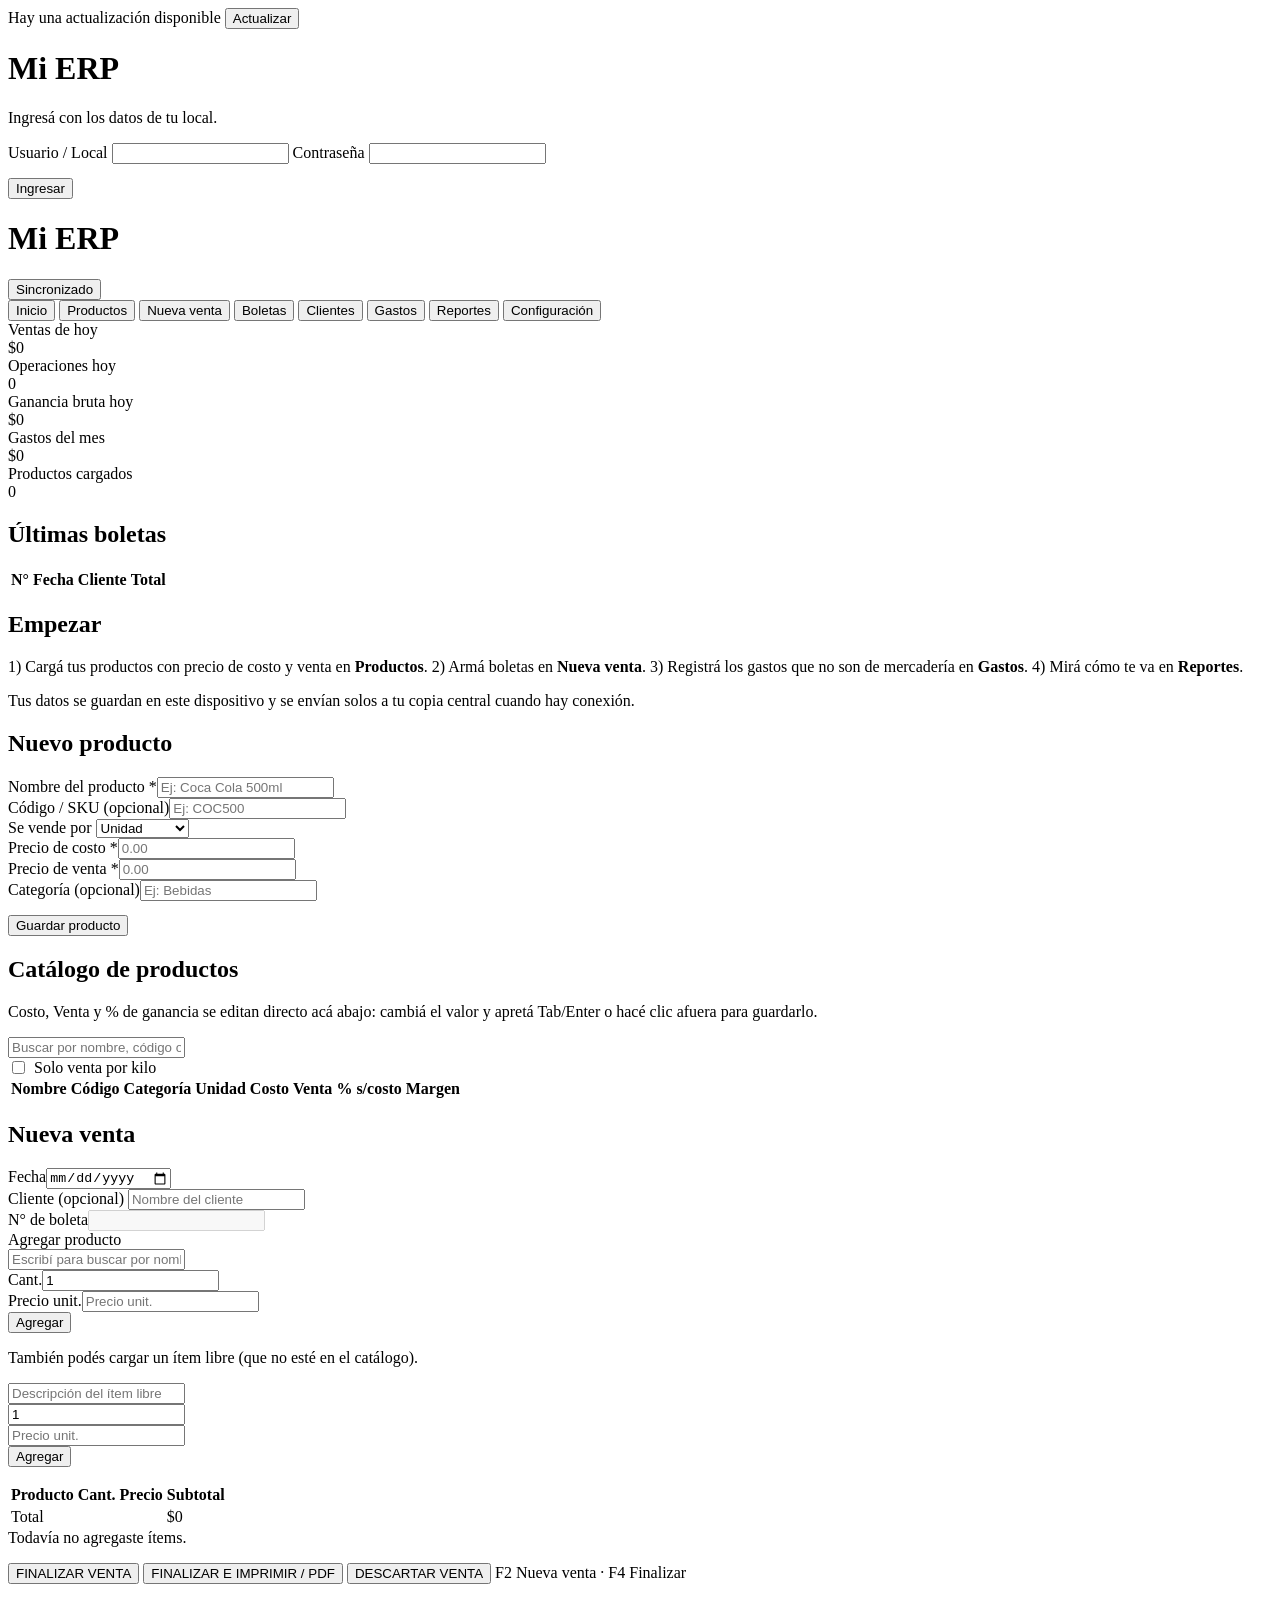
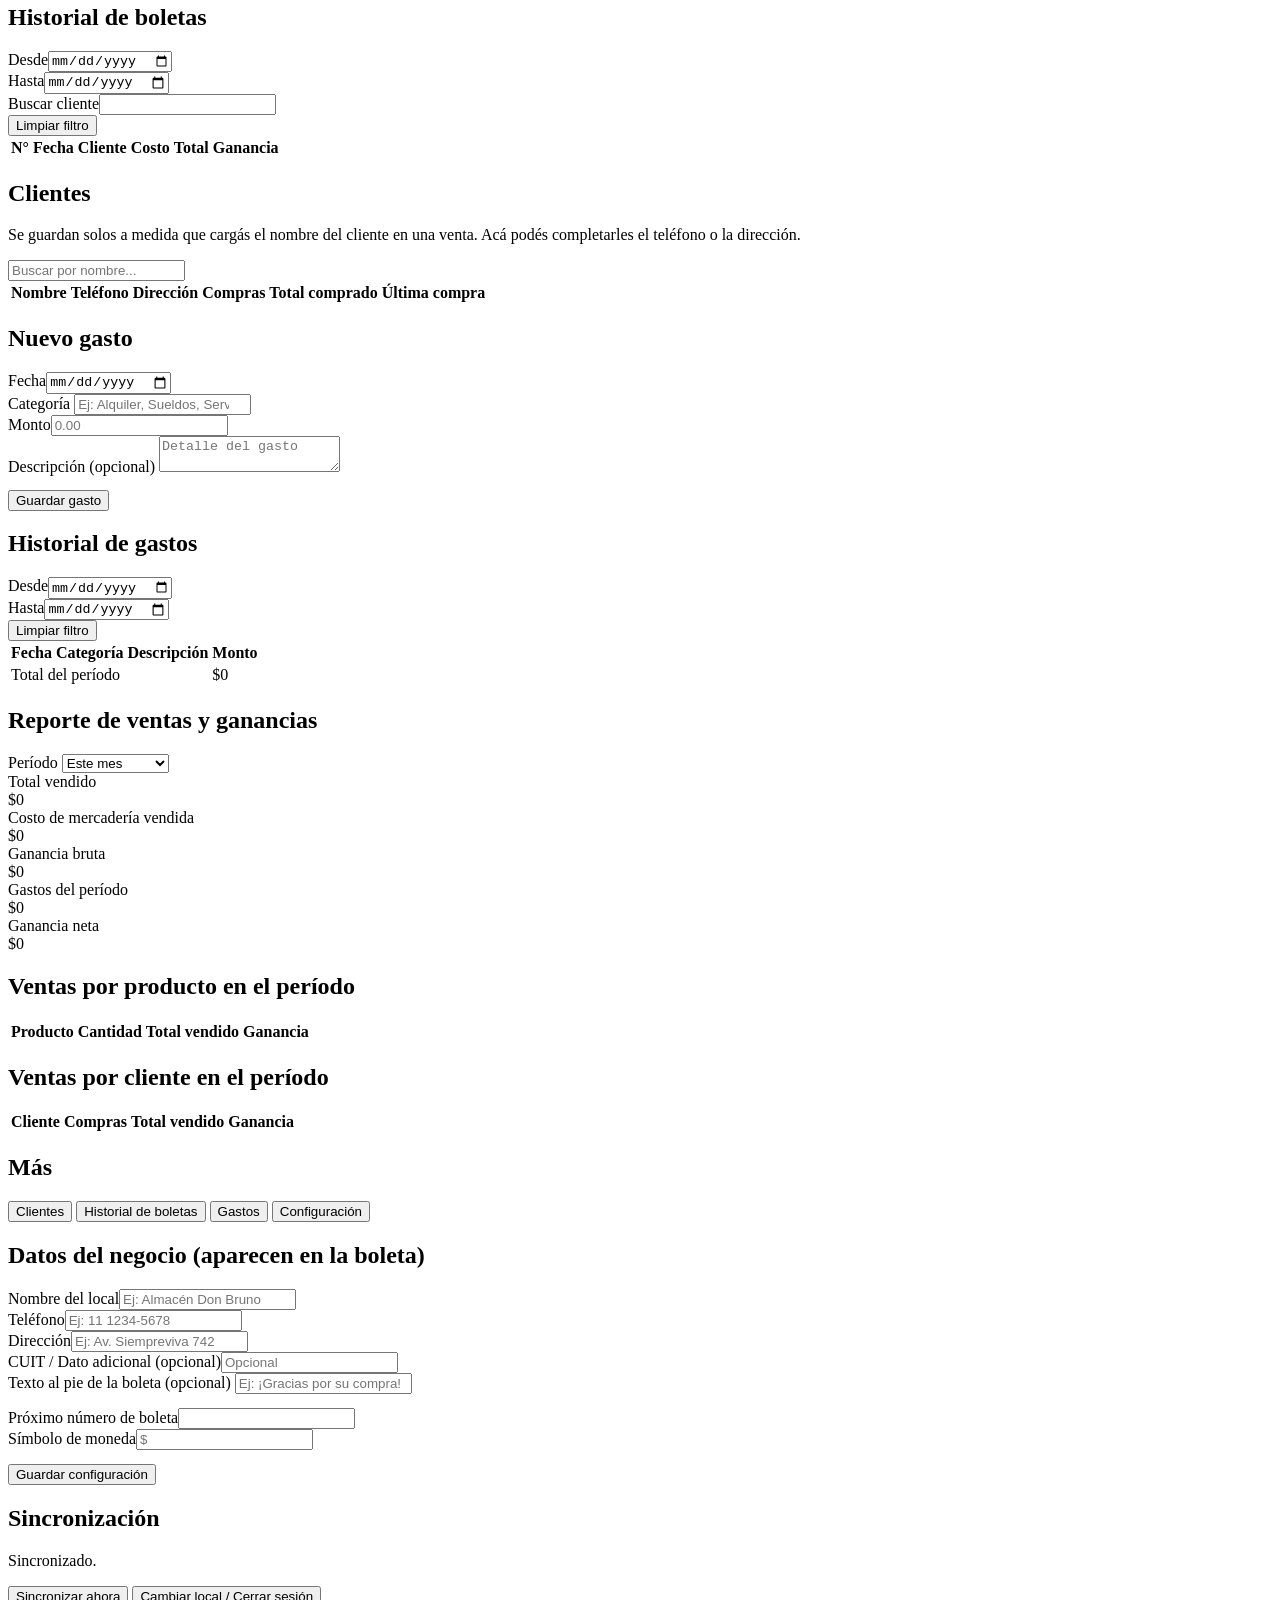
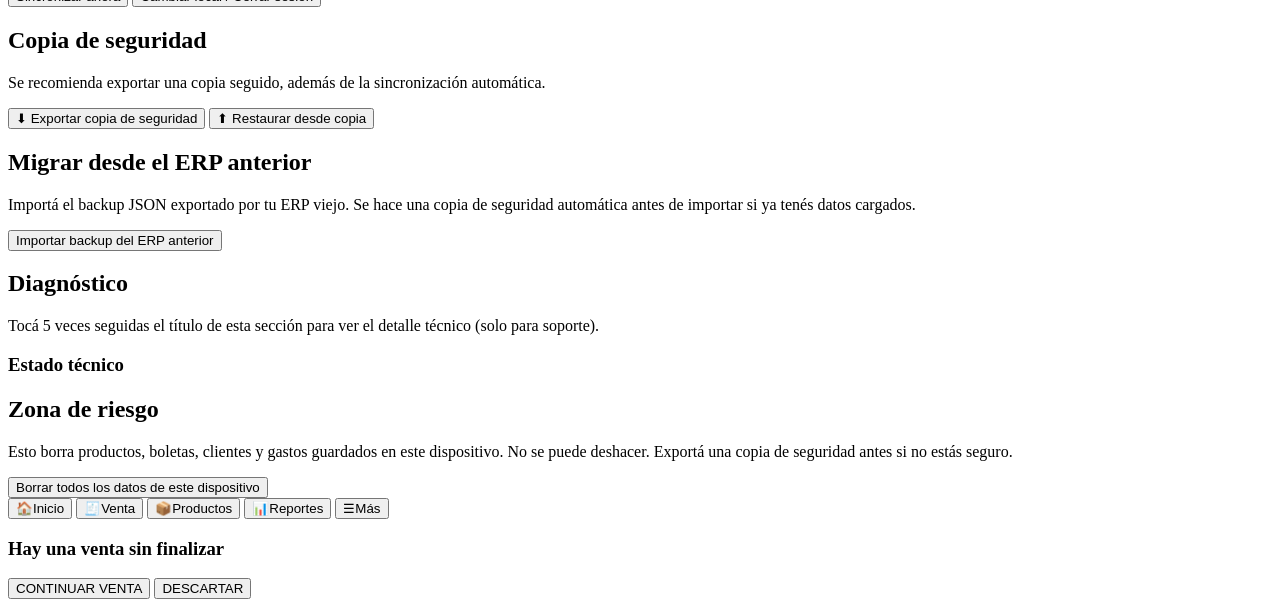
==== index.html @ d0428430 "Add files via upload" ====
<!DOCTYPE html>
<html lang="es">
<head>
<meta charset="UTF-8">
<meta name="viewport" content="width=device-width, initial-scale=1.0, maximum-scale=1.0">
<meta name="theme-color" content="#2563eb">
<title>Mi ERP</title>
<link rel="manifest" href="manifest.webmanifest">
<link rel="icon" href="data:image/svg+xml,%3Csvg xmlns='http://www.w3.org/2000/svg' viewBox='0 0 100 100'%3E%3Crect width='100' height='100' rx='20' fill='%232563eb'/%3E%3Ctext x='50' y='68' font-size='58' text-anchor='middle' fill='white' font-family='Arial'%3E%24%3C/text%3E%3C/svg%3E">
<link rel="apple-touch-icon" href="data:image/svg+xml,%3Csvg xmlns='http://www.w3.org/2000/svg' viewBox='0 0 100 100'%3E%3Crect width='100' height='100' rx='20' fill='%232563eb'/%3E%3Ctext x='50' y='68' font-size='58' text-anchor='middle' fill='white' font-family='Arial'%3E%24%3C/text%3E%3C/svg%3E">
<link rel="stylesheet" href="css/app.css">
</head>
<body>

<div id="updateBanner">
  <span>Hay una actualización disponible</span>
  <button id="btnActualizarApp">Actualizar</button>
</div>

<!-- LOGIN -->
<div id="viewLogin" class="hidden">
  <div class="login-card">
    <h1>Mi ERP</h1>
    <p class="muted">Ingresá con los datos de tu local.</p>
    <form id="formLogin">
      <label>Usuario / Local</label>
      <input type="text" id="loginUsuario" autocomplete="username" required>
      <label>Contraseña</label>
      <input type="password" id="loginPassword" autocomplete="current-password" required>
      <div id="loginError"></div>
      <button type="submit" class="btn block" id="btnLogin" style="margin-top:14px;">Ingresar</button>
    </form>
    <div id="loginOfflineHint"></div>
  </div>
</div>

<!-- APP -->
<div id="appRoot" class="hidden">
  <header>
    <div>
      <h1 id="headerBizName">Mi ERP</h1>
      <div class="biz-name" id="headerBizSub"></div>
    </div>
    <button id="syncIndicator" type="button">Sincronizado</button>
  </header>

  <nav class="nav-desktop">
    <button data-view="dashboard">Inicio</button>
    <button data-view="productos">Productos</button>
    <button data-view="nuevaBoleta" class="active">Nueva venta</button>
    <button data-view="boletas">Boletas</button>
    <button data-view="clientes">Clientes</button>
    <button data-view="gastos">Gastos</button>
    <button data-view="reportes">Reportes</button>
    <button data-view="config">Configuración</button>
  </nav>

  <div id="ventaAbiertaIndicator" class="venta-indicator" style="display:none;"></div>

  <main>
    <!-- DASHBOARD -->
    <div class="view" id="view-dashboard">
      <div class="kpis">
        <div class="kpi"><div class="label">Ventas de hoy</div><div class="value" id="kpiVentasHoy">$0</div></div>
        <div class="kpi"><div class="label">Operaciones hoy</div><div class="value" id="kpiOperacionesHoy">0</div></div>
        <div class="kpi profit"><div class="label">Ganancia bruta hoy</div><div class="value" id="kpiGananciaHoy">$0</div></div>
        <div class="kpi expense"><div class="label">Gastos del mes</div><div class="value" id="kpiGastosMes">$0</div></div>
        <div class="kpi"><div class="label">Productos cargados</div><div class="value" id="kpiProductos">0</div></div>
      </div>
      <div class="panel">
        <h2>Últimas boletas</h2>
        <table class="stack"><thead><tr><th>N°</th><th>Fecha</th><th>Cliente</th><th class="right">Total</th><th></th></tr></thead><tbody id="dashUltimasBoletas"></tbody></table>
        <div class="empty" id="dashBoletasEmpty" style="display:none;">Todavía no armaste ninguna boleta.</div>
      </div>
      <div class="panel">
        <h2>Empezar</h2>
        <p class="muted">1) Cargá tus productos con precio de costo y venta en <b>Productos</b>. 2) Armá boletas en <b>Nueva venta</b>. 3) Registrá los gastos que no son de mercadería en <b>Gastos</b>. 4) Mirá cómo te va en <b>Reportes</b>.</p>
        <p class="muted">Tus datos se guardan en este dispositivo y se envían solos a tu copia central cuando hay conexión.</p>
      </div>
    </div>

    <!-- PRODUCTOS -->
    <div class="view" id="view-productos">
      <div class="panel">
        <h2 id="prodFormTitle">Nuevo producto</h2>
        <input type="hidden" id="prodId">
        <div class="row">
          <div><label>Nombre del producto *</label><input type="text" id="prodNombre" placeholder="Ej: Coca Cola 500ml"></div>
          <div><label>Código / SKU (opcional)</label><input type="text" id="prodCodigo" placeholder="Ej: COC500"></div>
          <div><label>Se vende por</label>
            <select id="prodUnidad"><option value="unidad">Unidad</option><option value="kg">Kilo (suelto)</option></select>
          </div>
        </div>
        <div class="row">
          <div><label id="lblProdCosto">Precio de costo *</label><input type="number" id="prodCosto" step="0.01" min="0" placeholder="0.00"></div>
          <div><label id="lblProdPrecio">Precio de venta *</label><input type="number" id="prodPrecio" step="0.01" min="0" placeholder="0.00"></div>
          <div><label>Categoría (opcional)</label><input type="text" id="prodCategoria" placeholder="Ej: Bebidas"></div>
          <div id="wrapProdMargen" style="display:none;"><label>% de ganancia s/costo</label><input type="number" id="prodMargenPct" step="1" min="0" placeholder="100"></div>
        </div>
        <p class="muted" id="ayudaProdKg" style="display:none;">Para productos por kilo: cargá el costo por kilo y el % de ganancia que querés (el precio de venta por kilo se calcula solo). También podés escribir el precio de venta directamente y el % se recalcula.</p>
        <div class="row" style="margin-top:14px;">
          <button class="btn" id="btnGuardarProducto">Guardar producto</button>
          <button class="btn secondary" id="btnCancelarProd" style="display:none;">Cancelar edición</button>
        </div>
      </div>
      <div class="panel">
        <h2>Catálogo de productos</h2>
        <p class="muted desktop-only">Costo, Venta y % de ganancia se editan directo acá abajo: cambiá el valor y apretá Tab/Enter o hacé clic afuera para guardarlo.</p>
        <div class="search-row row" style="align-items:center;">
          <input type="text" id="prodBuscar" placeholder="Buscar por nombre, código o categoría..." style="flex:2;">
          <label class="desktop-only" style="display:flex;align-items:center;gap:6px;flex:1;min-width:200px;"><input type="checkbox" id="prodSoloKg" style="width:auto;"> Solo venta por kilo</label>
        </div>
        <table class="stack">
          <thead><tr><th>Nombre</th><th>Código</th><th>Categoría</th><th>Unidad</th><th class="right">Costo</th><th class="right">Venta</th><th class="right">% s/costo</th><th class="right">Margen</th><th></th></tr></thead>
          <tbody id="tablaProductos"></tbody>
        </table>
        <div class="empty" id="productosEmpty" style="display:none;">No hay productos cargados todavía.</div>
      </div>
    </div>

    <!-- NUEVA VENTA -->
    <div class="view active" id="view-nuevaBoleta">
      <div class="panel">
        <h2 id="nuevaBoletaTitulo">Nueva venta</h2>
        <div class="row" style="margin-bottom:2px;">
          <div class="muted" id="resumenVentaHoy" style="flex:2;"></div>
          <div class="muted desktop-only" id="infoUltimaVenta" style="flex:2;text-align:right;"></div>
        </div>
        <div class="row">
          <div><label>Fecha</label><input type="date" id="boletaFecha"></div>
          <div style="position:relative;">
            <label>Cliente (opcional)</label>
            <input type="text" id="boletaCliente" list="clientesDatalist" placeholder="Nombre del cliente" autocomplete="off">
            <datalist id="clientesDatalist"></datalist>
          </div>
          <div><label>N° de boleta</label><input type="text" id="boletaNumeroPreview" disabled></div>
        </div>

        <label style="margin-top:16px;">Agregar producto</label>
        <div class="row" style="align-items:end;">
          <div style="flex:3;position:relative;">
            <input type="text" id="buscadorProducto" placeholder="Escribí para buscar por nombre, código o categoría..." autocomplete="off">
            <input type="hidden" id="selectorProductoId">
            <div id="resultadosProductoBoleta" class="autocomplete-list"></div>
          </div>
          <div style="flex:1;"><label id="lblItemCantidad" style="margin-top:0;">Cant.</label><input type="number" id="itemCantidad" min="0.001" step="0.001" value="1" placeholder="Cant."></div>
          <div style="flex:1;"><label id="lblItemPrecio" style="margin-top:0;">Precio unit.</label><input type="number" id="itemPrecio" min="0" step="0.01" placeholder="Precio unit."></div>
          <div style="flex:0 0 auto;"><button class="btn secondary" id="btnAgregarItem">Agregar</button></div>
        </div>
        <p class="muted desktop-only">También podés cargar un ítem libre (que no esté en el catálogo).</p>
        <div class="row" style="align-items:end;">
          <div style="flex:3;"><input type="text" id="itemLibreNombre" placeholder="Descripción del ítem libre"></div>
          <div style="flex:1;"><input type="number" id="itemLibreCantidad" min="1" value="1" placeholder="Cant."></div>
          <div style="flex:1;"><input type="number" id="itemLibrePrecio" min="0" step="0.01" placeholder="Precio unit."></div>
          <div style="flex:0 0 auto;"><button class="btn secondary" id="btnAgregarItemLibre">Agregar</button></div>
        </div>

        <table class="items-table" style="margin-top:16px;">
          <thead><tr><th>Producto</th><th class="right">Cant.</th><th class="right">Precio</th><th class="right">Subtotal</th><th></th></tr></thead>
          <tbody id="tablaItemsBoleta"></tbody>
          <tfoot><tr class="totalrow"><td colspan="3">Total</td><td class="right" id="totalBoleta">$0</td><td></td></tr></tfoot>
        </table>
        <div class="empty" id="itemsEmpty">Todavía no agregaste ítems.</div>

        <div class="row" style="margin-top:16px;align-items:center;">
          <button class="btn" id="btnGuardarBoleta">FINALIZAR VENTA</button>
          <button class="btn secondary desktop-only" id="btnGuardarImprimirBoleta">FINALIZAR E IMPRIMIR / PDF</button>
          <button class="btn danger" id="btnVaciarBoleta">DESCARTAR VENTA</button>
          <span class="muted desktop-only" style="flex:0 0 auto;">F2 Nueva venta · F4 Finalizar</span>
        </div>
      </div>
    </div>

    <!-- BOLETAS -->
    <div class="view" id="view-boletas">
      <div class="panel">
        <h2>Historial de boletas</h2>
        <div class="filter-bar">
          <div><label>Desde</label><input type="date" id="boletasDesde"></div>
          <div><label>Hasta</label><input type="date" id="boletasHasta"></div>
          <div style="flex:2;"><label>Buscar cliente</label><input type="text" id="boletasBuscar"></div>
          <div><button class="btn secondary" id="btnLimpiarFiltroBoletas">Limpiar filtro</button></div>
        </div>
        <table class="stack"><thead><tr><th>N°</th><th>Fecha</th><th>Cliente</th><th class="right">Costo</th><th class="right">Total</th><th class="right">Ganancia</th><th></th></tr></thead><tbody id="tablaBoletas"></tbody></table>
        <div class="empty" id="boletasEmpty" style="display:none;">No hay boletas para este filtro.</div>
      </div>
    </div>

    <!-- CLIENTES -->
    <div class="view" id="view-clientes">
      <div class="panel">
        <h2>Clientes</h2>
        <p class="muted">Se guardan solos a medida que cargás el nombre del cliente en una venta. Acá podés completarles el teléfono o la dirección.</p>
        <div class="search-row"><input type="text" id="clienteBuscar" placeholder="Buscar por nombre..."></div>
        <table class="stack"><thead><tr><th>Nombre</th><th>Teléfono</th><th>Dirección</th><th class="right">Compras</th><th class="right">Total comprado</th><th>Última compra</th><th></th></tr></thead><tbody id="tablaClientes"></tbody></table>
        <div class="empty" id="clientesEmpty" style="display:none;">Todavía no se cargó ningún cliente.</div>
      </div>
    </div>

    <!-- GASTOS -->
    <div class="view" id="view-gastos">
      <div class="panel">
        <h2 id="gastoFormTitle">Nuevo gasto</h2>
        <input type="hidden" id="gastoId">
        <div class="row">
          <div><label>Fecha</label><input type="date" id="gastoFecha"></div>
          <div><label>Categoría</label>
            <input type="text" id="gastoCategoria" list="categoriasGasto" placeholder="Ej: Alquiler, Sueldos, Servicios...">
            <datalist id="categoriasGasto">
              <option value="Alquiler"><option value="Sueldos"><option value="Servicios (luz/agua/internet)">
              <option value="Transporte/Flete"><option value="Mantenimiento"><option value="Impuestos y tasas"><option value="Otros">
            </datalist>
          </div>
          <div><label>Monto</label><input type="number" id="gastoMonto" step="0.01" min="0" placeholder="0.00"></div>
        </div>
        <label>Descripción (opcional)</label>
        <textarea id="gastoDescripcion" rows="2" placeholder="Detalle del gasto"></textarea>
        <div class="row" style="margin-top:14px;">
          <button class="btn" id="btnGuardarGasto">Guardar gasto</button>
          <button class="btn secondary" id="btnCancelarGasto" style="display:none;">Cancelar edición</button>
        </div>
      </div>
      <div class="panel">
        <h2>Historial de gastos</h2>
        <div class="filter-bar">
          <div><label>Desde</label><input type="date" id="gastosDesde"></div>
          <div><label>Hasta</label><input type="date" id="gastosHasta"></div>
          <div><button class="btn secondary" id="btnLimpiarFiltroGastos">Limpiar filtro</button></div>
        </div>
        <table class="stack"><thead><tr><th>Fecha</th><th>Categoría</th><th>Descripción</th><th class="right">Monto</th><th></th></tr></thead>
          <tbody id="tablaGastos"></tbody>
          <tfoot><tr class="totalrow"><td colspan="3">Total del período</td><td class="right" id="totalGastosFiltro">$0</td><td></td></tr></tfoot>
        </table>
        <div class="empty" id="gastosEmpty" style="display:none;">No hay gastos para este filtro.</div>
      </div>
    </div>

    <!-- REPORTES -->
    <div class="view" id="view-reportes">
      <div class="panel">
        <h2>Reporte de ventas y ganancias</h2>
        <div class="filter-bar">
          <div><label>Período</label>
            <select id="reportePeriodo"><option value="hoy">Hoy</option><option value="semana">Últimos 7 días</option><option value="mes" selected>Este mes</option><option value="personalizado">Personalizado</option></select>
          </div>
          <div id="reporteDesdeWrap" style="display:none;"><label>Desde</label><input type="date" id="reporteDesde"></div>
          <div id="reporteHastaWrap" style="display:none;"><label>Hasta</label><input type="date" id="reporteHasta"></div>
        </div>
        <div class="kpis">
          <div class="kpi"><div class="label">Total vendido</div><div class="value" id="repVentas">$0</div></div>
          <div class="kpi"><div class="label">Costo de mercadería vendida</div><div class="value" id="repCosto">$0</div></div>
          <div class="kpi profit"><div class="label">Ganancia bruta</div><div class="value" id="repGananciaBruta">$0</div></div>
          <div class="kpi expense"><div class="label">Gastos del período</div><div class="value" id="repGastos">$0</div></div>
          <div class="kpi profit"><div class="label">Ganancia neta</div><div class="value" id="repGananciaNeta">$0</div></div>
        </div>
      </div>
      <div class="panel">
        <h2>Ventas por producto en el período</h2>
        <table class="stack"><thead><tr><th>Producto</th><th class="right">Cantidad</th><th class="right">Total vendido</th><th class="right">Ganancia</th></tr></thead><tbody id="tablaTopProductos"></tbody></table>
        <div class="empty" id="topProductosEmpty" style="display:none;">No hay ventas en este período.</div>
      </div>
      <div class="panel">
        <h2>Ventas por cliente en el período</h2>
        <table class="stack"><thead><tr><th>Cliente</th><th class="right">Compras</th><th class="right">Total vendido</th><th class="right">Ganancia</th></tr></thead><tbody id="tablaTopClientes"></tbody></table>
        <div class="empty" id="topClientesEmpty" style="display:none;">No hay ventas en este período.</div>
      </div>
    </div>

    <!-- MÁS (solo mobile) -->
    <div class="view" id="view-mas">
      <div class="panel">
        <h2>Más</h2>
        <div class="row" style="flex-direction:column;">
          <button class="btn secondary block" data-goto="clientes">Clientes</button>
          <button class="btn secondary block" data-goto="boletas">Historial de boletas</button>
          <button class="btn secondary block" data-goto="gastos">Gastos</button>
          <button class="btn secondary block" data-goto="config">Configuración</button>
        </div>
      </div>
    </div>

    <!-- CONFIGURACIÓN -->
    <div class="view" id="view-config">
      <div class="panel">
        <h2>Datos del negocio (aparecen en la boleta)</h2>
        <div class="row">
          <div><label>Nombre del local</label><input type="text" id="cfgNombre" placeholder="Ej: Almacén Don Bruno"></div>
          <div><label>Teléfono</label><input type="text" id="cfgTelefono" placeholder="Ej: 11 1234-5678"></div>
        </div>
        <div class="row">
          <div><label>Dirección</label><input type="text" id="cfgDireccion" placeholder="Ej: Av. Siempreviva 742"></div>
          <div><label>CUIT / Dato adicional (opcional)</label><input type="text" id="cfgCuit" placeholder="Opcional"></div>
        </div>
        <label>Texto al pie de la boleta (opcional)</label>
        <input type="text" id="cfgPie" placeholder="Ej: ¡Gracias por su compra!">
        <div class="row" style="margin-top:14px;">
          <div><label>Próximo número de boleta</label><input type="number" id="cfgProximoNumero" min="1"></div>
          <div><label>Símbolo de moneda</label><input type="text" id="cfgMoneda" placeholder="$"></div>
        </div>
        <div class="row" style="margin-top:14px;"><button class="btn" id="btnGuardarConfig">Guardar configuración</button></div>
      </div>

      <div class="panel">
        <h2>Sincronización</h2>
        <p class="muted" id="cfgEstadoSync">Sincronizado.</p>
        <p class="muted" id="cfgUltimaSync"></p>
        <div class="row">
          <button class="btn secondary" id="btnSincronizarAhora">Sincronizar ahora</button>
          <button class="btn secondary" id="btnCambiarLocal">Cambiar local / Cerrar sesión</button>
        </div>
      </div>

      <div class="panel">
        <h2>Copia de seguridad</h2>
        <p class="muted">Se recomienda exportar una copia seguido, además de la sincronización automática.</p>
        <div class="row">
          <button class="btn" id="btnExportarBackup">⬇ Exportar copia de seguridad</button>
          <button class="btn secondary" id="btnAbrirImportarBackup">⬆ Restaurar desde copia</button>
          <input type="file" id="inputImportarBackup" accept=".json" style="display:none;">
        </div>
      </div>

      <div class="panel">
        <h2>Migrar desde el ERP anterior</h2>
        <p class="muted">Importá el backup JSON exportado por tu ERP viejo. Se hace una copia de seguridad automática antes de importar si ya tenés datos cargados.</p>
        <div class="row">
          <button class="btn secondary" id="btnAbrirMigracion">Importar backup del ERP anterior</button>
          <input type="file" id="inputMigracion" accept=".json" style="display:none;">
        </div>
        <p class="muted" id="cfgResyncPendiente" style="display:none;margin-top:10px;"></p>
        <button class="btn secondary" id="btnEjecutarResync" style="display:none;margin-top:8px;">Reenviar datos migrados al servidor</button>
      </div>

      <div class="panel">
        <h2>Diagnóstico</h2>
        <p class="muted">Tocá 5 veces seguidas el título de esta sección para ver el detalle técnico (solo para soporte).</p>
        <h3 id="diagTitleTap" style="cursor:pointer;user-select:none;">Estado técnico</h3>
        <pre id="diagContent" style="display:none;white-space:pre-wrap;font-size:12px;background:#f8f9fb;padding:10px;border-radius:8px;"></pre>
      </div>

      <div class="panel">
        <h2>Zona de riesgo</h2>
        <p class="muted">Esto borra productos, boletas, clientes y gastos guardados en este dispositivo. No se puede deshacer. Exportá una copia de seguridad antes si no estás seguro.</p>
        <button class="btn danger" id="btnBorrarTodo">Borrar todos los datos de este dispositivo</button>
      </div>
    </div>
  </main>

  <nav class="nav-mobile">
    <button data-view="dashboard"><span class="ic">🏠</span>Inicio</button>
    <button data-view="nuevaBoleta" class="active"><span class="ic">🧾</span>Venta</button>
    <button data-view="productos"><span class="ic">📦</span>Productos</button>
    <button data-view="reportes"><span class="ic">📊</span>Reportes</button>
    <button data-view="mas"><span class="ic">☰</span>Más</button>
  </nav>
</div>

<!-- Área imprimible de boleta -->
<div id="boletaPrintArea"><div class="boleta-doc" id="boletaDocContent"></div></div>

<div class="toast" id="toast"></div>

<div class="modal-bg" id="modalRecuperarVenta">
  <div class="modal">
    <h3>Hay una venta sin finalizar</h3>
    <p id="modalRecuperarVentaInfo" class="muted"></p>
    <div class="row" style="margin-top:16px;">
      <button class="btn" id="btnContinuarVentaPendiente">CONTINUAR VENTA</button>
      <button class="btn danger" id="btnDescartarVentaPendiente">DESCARTAR</button>
    </div>
  </div>
</div>

<script src="js/config.js"></script>
<script src="js/utils.js"></script>
<script src="js/db.js"></script>
<script src="js/storage-service.js"></script>
<script src="js/auth-service.js"></script>
<script src="js/business-service.js"></script>
<script src="js/sync-service.js"></script>
<script src="js/migration.js"></script>
<script src="js/ui/toast.js"></script>
<script src="js/ui/modal.js"></script>
<script src="js/ui/nav.js"></script>
<script src="js/ui/login.js"></script>
<script src="js/ui/dashboard.js"></script>
<script src="js/ui/productos.js"></script>
<script src="js/ui/venta.js"></script>
<script src="js/ui/boletas.js"></script>
<script src="js/ui/clientes.js"></script>
<script src="js/ui/gastos.js"></script>
<script src="js/ui/reportes.js"></script>
<script src="js/ui/config.js"></script>
<script src="js/app.js"></script>
</body>
</html>
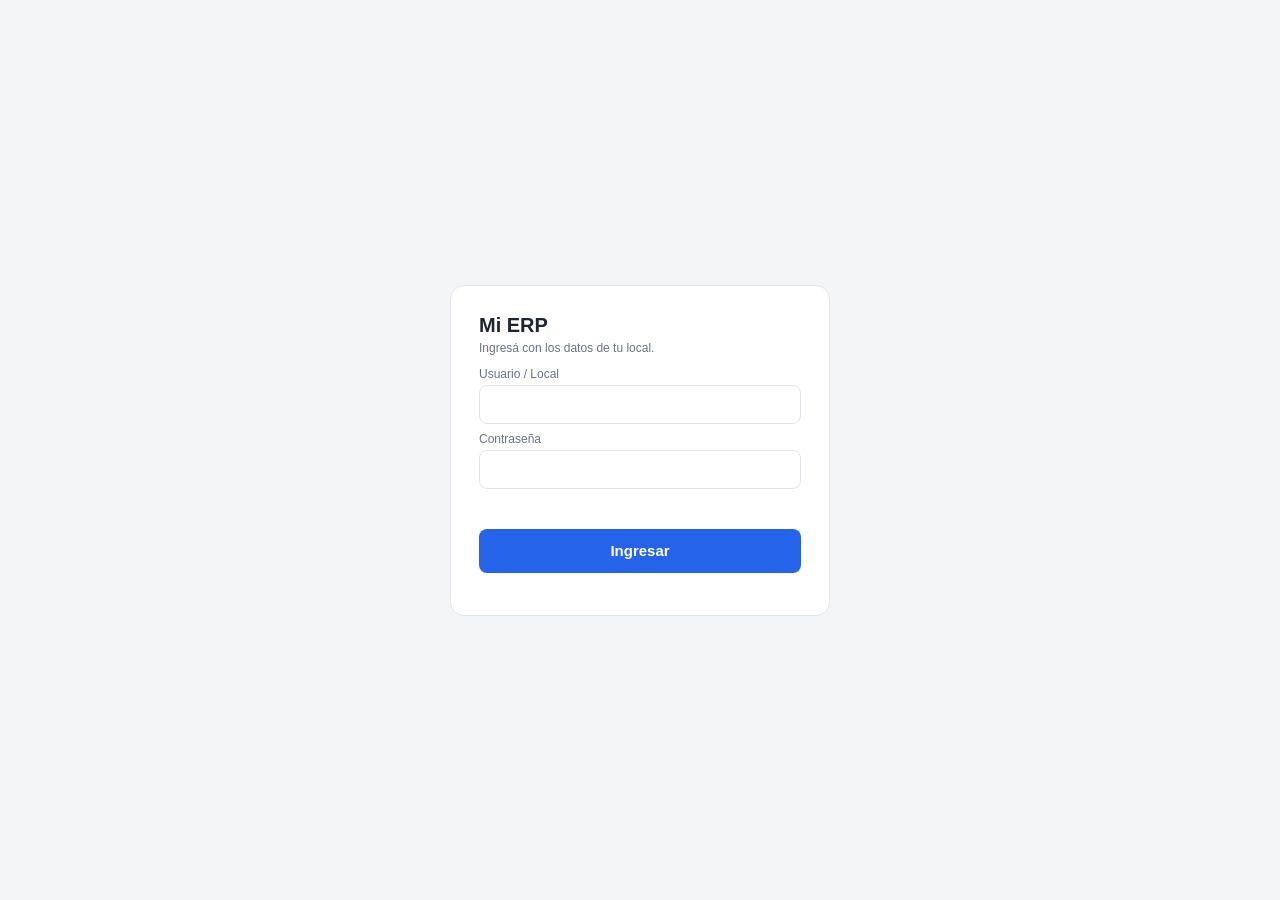
==== commit 5c1f940f: "Add files via upload" ====
--- a/index.html
+++ b/index.html
@@ -308,6 +308,10 @@
           <button class="btn secondary" id="btnSincronizarAhora">Sincronizar ahora</button>
           <button class="btn secondary" id="btnCambiarLocal">Cambiar local / Cerrar sesión</button>
         </div>
+        <div class="row" style="margin-top:8px;">
+          <button class="btn secondary" id="btnTraerCatalogo">⬇ Traer datos del servidor</button>
+        </div>
+        <p class="muted" style="margin-top:6px;">Usalo en un dispositivo nuevo o vacío para traer los productos y clientes que ya tenés cargados en tu copia central, sin perder lo que ya haya en este dispositivo.</p>
       </div>
 
       <div class="panel">
--- a/css/app.css
+++ b/css/app.css
@@ -0,0 +1,152 @@
+:root{
+  --bg:#f4f5f7; --panel:#ffffff; --border:#e2e4e9; --text:#1f2430; --muted:#6b7280;
+  --primary:#2563eb; --primary-dark:#1d4ed8; --danger:#dc2626; --success:#16a34a;
+  --radius:10px; --nav-h:60px;
+}
+*{box-sizing:border-box;}
+html,body{height:100%;}
+body{margin:0;font-family:-apple-system,BlinkMacSystemFont,"Segoe UI",Roboto,Helvetica,Arial,sans-serif;background:var(--bg);color:var(--text);}
+
+/* ---------- Header ---------- */
+header{background:var(--panel);border-bottom:1px solid var(--border);padding:12px 16px;display:flex;align-items:center;justify-content:space-between;gap:10px;position:sticky;top:0;z-index:80;}
+header h1{font-size:17px;margin:0;}
+header .biz-name{color:var(--muted);font-size:12px;}
+#syncIndicator{font-size:12px;padding:4px 10px;border-radius:20px;background:#eef2ff;color:var(--primary);white-space:nowrap;cursor:pointer;border:none;}
+#syncIndicator.estado-error{background:#fef2f2;color:var(--danger);}
+#syncIndicator.estado-offline{background:#f3f4f6;color:var(--muted);}
+#syncIndicator.estado-ok{background:#f0fdf4;color:var(--success);}
+
+/* ---------- Nav desktop (arriba) ---------- */
+nav.nav-desktop{display:none;gap:4px;background:var(--panel);border-bottom:1px solid var(--border);padding:0 16px;overflow-x:auto;}
+nav.nav-desktop button{background:none;border:none;padding:12px 14px;font-size:14px;cursor:pointer;color:var(--muted);border-bottom:3px solid transparent;white-space:nowrap;}
+nav.nav-desktop button.active{color:var(--primary);border-bottom-color:var(--primary);font-weight:600;}
+
+/* ---------- Nav mobile (abajo) ---------- */
+nav.nav-mobile{position:fixed;left:0;right:0;bottom:0;display:flex;background:var(--panel);border-top:1px solid var(--border);z-index:90;padding-bottom:env(safe-area-inset-bottom);}
+nav.nav-mobile button{flex:1;background:none;border:none;padding:8px 2px 6px;font-size:11px;color:var(--muted);display:flex;flex-direction:column;align-items:center;gap:2px;cursor:pointer;}
+nav.nav-mobile button .ic{font-size:19px;line-height:1;}
+nav.nav-mobile button.active{color:var(--primary);font-weight:600;}
+
+main{padding:16px;max-width:1100px;margin:0 auto;padding-bottom:calc(var(--nav-h) + 16px);}
+.view{display:none;}
+.view.active{display:block;}
+.panel{background:var(--panel);border:1px solid var(--border);border-radius:var(--radius);padding:16px;margin-bottom:14px;}
+.panel h2{margin-top:0;font-size:16px;}
+.row{display:flex;gap:10px;flex-wrap:wrap;}
+.row > *{flex:1;min-width:140px;}
+label{display:block;font-size:12px;color:var(--muted);margin-bottom:4px;margin-top:8px;}
+input, select, textarea{width:100%;padding:10px;border:1px solid var(--border);border-radius:8px;font-size:15px;background:#fff;color:var(--text);}
+textarea{resize:vertical;}
+button{cursor:pointer;font-family:inherit;}
+.btn{background:var(--primary);color:#fff;border:none;padding:12px 18px;border-radius:8px;font-size:15px;font-weight:600;min-height:44px;}
+.btn:hover{background:var(--primary-dark);}
+.btn:disabled{opacity:.6;}
+.btn.secondary{background:#fff;color:var(--text);border:1px solid var(--border);}
+.btn.secondary:hover{background:#f0f1f3;}
+.btn.danger{background:#fff;color:var(--danger);border:1px solid #fca5a5;}
+.btn.danger:hover{background:#fef2f2;}
+.btn.small{padding:8px 12px;font-size:13px;min-height:36px;}
+.btn.block{width:100%;}
+
+table{width:100%;border-collapse:collapse;font-size:13px;}
+th, td{text-align:left;padding:8px 10px;border-bottom:1px solid var(--border);}
+th{color:var(--muted);font-weight:600;font-size:11px;text-transform:uppercase;}
+tr:hover td{background:#fafbfc;}
+.empty{color:var(--muted);font-style:italic;padding:20px 0;text-align:center;}
+.actions-cell{white-space:nowrap;}
+.actions-cell a.link{margin-right:4px;}
+
+.kpis{display:flex;gap:10px;flex-wrap:wrap;margin-bottom:14px;}
+.kpi{flex:1;min-width:140px;background:var(--panel);border:1px solid var(--border);border-radius:var(--radius);padding:12px 14px;}
+.kpi .label{font-size:11px;color:var(--muted);margin-bottom:6px;}
+.kpi .value{font-size:20px;font-weight:700;}
+.kpi.profit .value{color:var(--success);}
+.kpi.expense .value{color:var(--danger);}
+.tag{display:inline-block;padding:2px 8px;border-radius:20px;background:#eef2ff;color:var(--primary);font-size:11px;}
+.toast{position:fixed;bottom:calc(var(--nav-h) + 16px);left:50%;transform:translate(-50%,10px);background:#1f2430;color:#fff;padding:12px 18px;border-radius:8px;font-size:14px;opacity:0;transition:all .25s;pointer-events:none;z-index:999;max-width:90vw;text-align:center;}
+.toast.show{opacity:1;transform:translate(-50%,0);}
+.toast.big{font-size:17px;padding:16px 22px;line-height:1.5;}
+.modal-bg{position:fixed;inset:0;background:rgba(0,0,0,.45);display:none;align-items:center;justify-content:center;z-index:900;padding:20px;}
+.modal-bg.show{display:flex;}
+.modal{background:#fff;border-radius:var(--radius);padding:20px;max-width:480px;width:100%;max-height:85vh;overflow:auto;}
+.modal h3{margin-top:0;}
+.search-row{margin-bottom:10px;}
+.filter-bar{display:flex;gap:10px;align-items:end;flex-wrap:wrap;margin-bottom:14px;}
+.filter-bar > div{min-width:140px;}
+.muted{color:var(--muted);font-size:12px;}
+.right{text-align:right;}
+.totalrow td{font-weight:700;border-top:2px solid var(--border);}
+a.link{color:var(--primary);cursor:pointer;text-decoration:none;font-size:13px;}
+a.link:hover{text-decoration:underline;}
+.autocomplete-list{display:none;position:absolute;top:100%;left:0;right:0;background:#fff;border:1px solid var(--border);border-radius:8px;max-height:280px;overflow-y:auto;z-index:50;box-shadow:0 6px 16px rgba(0,0,0,.12);margin-top:2px;}
+.autocomplete-list.show{display:block;}
+.autocomplete-item{padding:12px 12px;cursor:pointer;font-size:14px;border-bottom:1px solid #f1f1f1;}
+.autocomplete-item:last-child{border-bottom:none;}
+.autocomplete-item:hover, .autocomplete-item.active{background:#eef2ff;}
+.autocomplete-item .ac-precio{color:var(--muted);font-size:12px;float:right;}
+.autocomplete-empty{padding:10px;font-size:13px;color:var(--muted);font-style:italic;}
+
+.venta-indicator{cursor:pointer;padding:10px 16px;font-size:13px;font-weight:600;border-bottom:1px solid var(--border);}
+.venta-indicator.estado-normal{background:#eff6ff;color:#1d4ed8;}
+.venta-indicator.estado-alerta{background:#fffbeb;color:#92400e;}
+.venta-indicator.estado-urgente{background:#fef2f2;color:#b91c1c;}
+
+/* ---------- Login ---------- */
+#viewLogin{position:fixed;inset:0;background:var(--bg);display:flex;align-items:center;justify-content:center;padding:20px;z-index:1000;}
+#viewLogin.hidden{display:none;}
+.login-card{background:#fff;border:1px solid var(--border);border-radius:14px;padding:28px;max-width:380px;width:100%;}
+.login-card h1{margin:0 0 4px;font-size:20px;}
+.login-card p.muted{margin-top:0;}
+#loginError{color:var(--danger);font-size:13px;min-height:18px;margin-top:8px;}
+#loginOfflineHint{font-size:13px;color:var(--muted);margin-top:14px;text-align:center;}
+
+/* ---------- Update banner ---------- */
+#updateBanner{display:none;position:fixed;top:0;left:0;right:0;background:#1f2430;color:#fff;padding:10px 16px;text-align:center;font-size:14px;z-index:950;}
+#updateBanner.show{display:flex;justify-content:center;gap:14px;align-items:center;}
+#updateBanner button{background:var(--primary);color:#fff;border:none;padding:6px 14px;border-radius:6px;font-size:13px;}
+
+/* ---------- Boleta imprimible ---------- */
+#boletaPrintArea{display:none;}
+.boleta-doc{max-width:700px;margin:0 auto;background:#fff;padding:30px;}
+.boleta-doc .biz-header{display:flex;justify-content:space-between;border-bottom:2px solid #1f2430;padding-bottom:14px;margin-bottom:18px;}
+.boleta-doc .biz-header h2{margin:0 0 4px 0;}
+.boleta-doc .biz-header .biz-details{font-size:12px;color:#555;line-height:1.5;}
+.boleta-doc .boleta-meta{text-align:right;}
+.boleta-doc .boleta-meta .num{font-size:20px;font-weight:700;}
+.boleta-doc table{width:100%;border-collapse:collapse;margin-bottom:16px;}
+.boleta-doc th{background:#f4f5f7;padding:8px;text-align:left;font-size:12px;}
+.boleta-doc td{padding:8px;border-bottom:1px solid #eee;font-size:13px;}
+.boleta-doc .totales{width:280px;margin-left:auto;}
+.boleta-doc .totales td{border:none;padding:4px 8px;}
+.boleta-doc .totales .final td{font-weight:700;font-size:16px;border-top:2px solid #1f2430;padding-top:8px;}
+.boleta-doc .footer-note{margin-top:30px;font-size:11px;color:#777;text-align:center;}
+@media print{
+  body *{visibility:hidden;}
+  #boletaPrintArea, #boletaPrintArea *{visibility:visible;}
+  #boletaPrintArea{display:block;position:absolute;top:0;left:0;width:100%;}
+}
+
+/* =========================================================
+   RESPONSIVE: mobile-first ya definido arriba. Desktop (>=900px)
+   activa nav superior, apaga la inferior, y vuelve a tablas normales.
+   Entre esos dos extremos, las tablas se convierten en tarjetas
+   apiladas para no forzar scroll horizontal en el celular.
+   ========================================================= */
+@media (max-width:899px){
+  .desktop-only{display:none !important;}
+  table.stack thead{display:none;}
+  table.stack, table.stack tbody, table.stack tr, table.stack td{display:block;width:100%;}
+  table.stack tr{border:1px solid var(--border);border-radius:10px;margin-bottom:10px;padding:8px 10px;background:#fff;}
+  table.stack td{border:none;padding:6px 0;display:flex;justify-content:space-between;gap:10px;text-align:right;}
+  table.stack td::before{content:attr(data-label);font-size:11px;color:var(--muted);text-transform:uppercase;text-align:left;font-weight:600;}
+  table.stack td.actions-cell{justify-content:flex-end;}
+  table.stack td.actions-cell::before{content:none;}
+  table.stack tr.totalrow{background:#f8f9fb;}
+  .items-table td::before{content:none;}
+}
+@media (min-width:900px){
+  nav.nav-mobile{display:none;}
+  nav.nav-desktop{display:flex;}
+  main{padding-bottom:20px;}
+  .mobile-only{display:none !important;}
+}
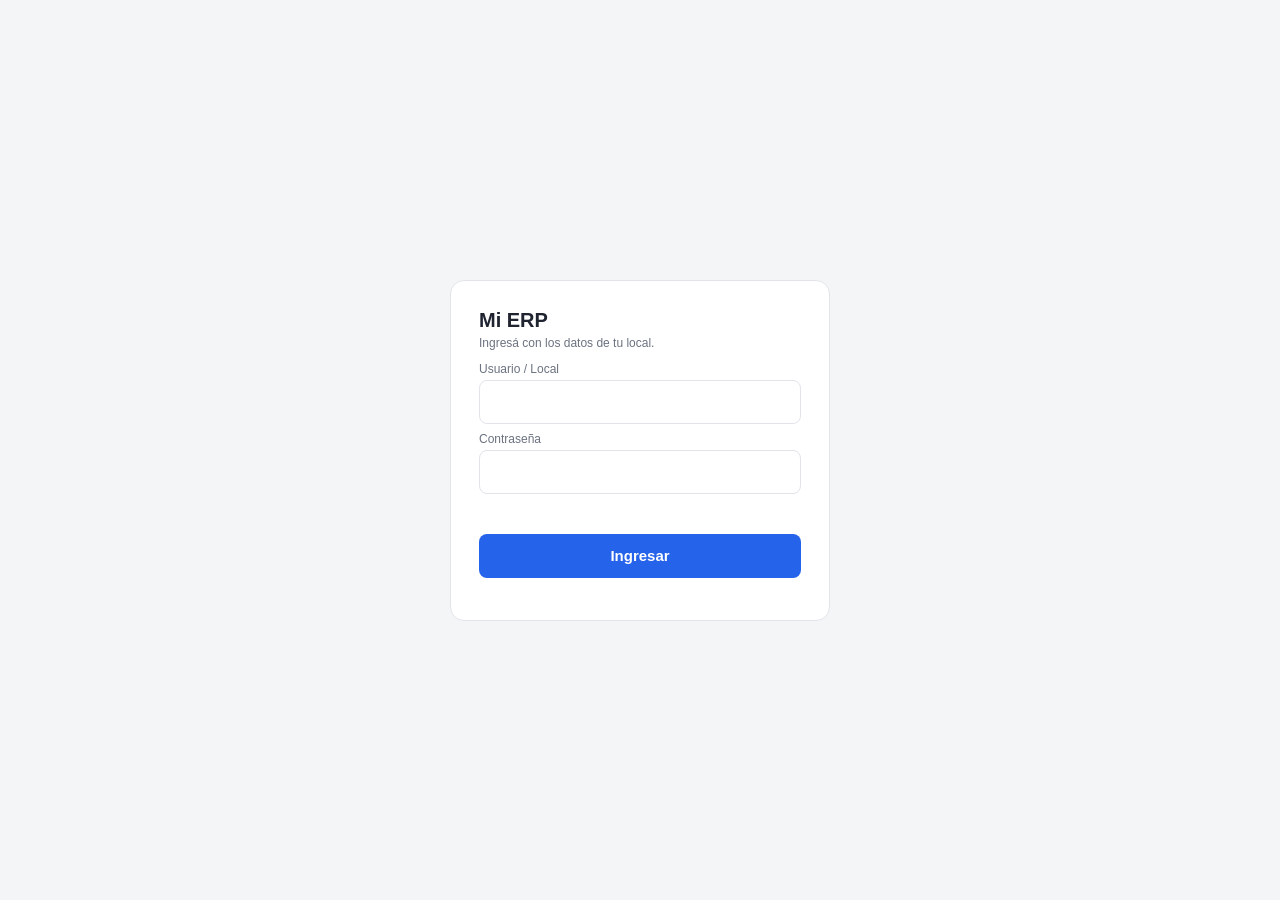
==== commit 65e4e314: "Add files via upload" ====
--- a/index.html
+++ b/index.html
@@ -9,6 +9,18 @@
 <link rel="icon" href="data:image/svg+xml,%3Csvg xmlns='http://www.w3.org/2000/svg' viewBox='0 0 100 100'%3E%3Crect width='100' height='100' rx='20' fill='%232563eb'/%3E%3Ctext x='50' y='68' font-size='58' text-anchor='middle' fill='white' font-family='Arial'%3E%24%3C/text%3E%3C/svg%3E">
 <link rel="apple-touch-icon" href="data:image/svg+xml,%3Csvg xmlns='http://www.w3.org/2000/svg' viewBox='0 0 100 100'%3E%3Crect width='100' height='100' rx='20' fill='%232563eb'/%3E%3Ctext x='50' y='68' font-size='58' text-anchor='middle' fill='white' font-family='Arial'%3E%24%3C/text%3E%3C/svg%3E">
 <link rel="stylesheet" href="css/app.css">
+<script>
+// Aplica tema y tamaño guardados ANTES de pintar la página, para que nunca
+// se vea un flash con el tema/tamaño incorrecto al abrir la app.
+(function(){
+  try{
+    var tema = localStorage.getItem('erp_ui_theme') || 'auto';
+    var tam = localStorage.getItem('erp_ui_size') || 'normal';
+    if(tema==='light' || tema==='dark') document.documentElement.setAttribute('data-theme', tema);
+    if(tam==='grande') document.documentElement.setAttribute('data-size', 'grande');
+  }catch(e){}
+})();
+</script>
 </head>
 <body>
 
@@ -61,14 +73,21 @@
     <!-- DASHBOARD -->
     <div class="view" id="view-dashboard">
       <div class="kpis">
-        <div class="kpi"><div class="label">Ventas de hoy</div><div class="value" id="kpiVentasHoy">$0</div></div>
+        <div class="kpi">
+          <div class="label">Ventas de hoy</div><div class="value" id="kpiVentasHoy">$0</div>
+          <div class="muted" id="kpiComparacionAyer" style="margin-top:4px;"></div>
+        </div>
+        <div class="kpi profit"><div class="label">Margen bruto hoy</div><div class="value" id="kpiGananciaHoy">$0</div></div>
         <div class="kpi"><div class="label">Operaciones hoy</div><div class="value" id="kpiOperacionesHoy">0</div></div>
-        <div class="kpi profit"><div class="label">Ganancia bruta hoy</div><div class="value" id="kpiGananciaHoy">$0</div></div>
+        <div class="kpi"><div class="label">Ticket promedio</div><div class="value" id="kpiTicketPromedio">$0</div></div>
+      </div>
+      <p class="muted" id="dashCombinadoAviso" style="margin:-8px 0 12px;"></p>
+      <div class="kpis">
         <div class="kpi expense"><div class="label">Gastos del mes</div><div class="value" id="kpiGastosMes">$0</div></div>
         <div class="kpi"><div class="label">Productos cargados</div><div class="value" id="kpiProductos">0</div></div>
       </div>
       <div class="panel">
-        <h2>Últimas boletas</h2>
+        <h2>Últimas boletas (este dispositivo)</h2>
         <table class="stack"><thead><tr><th>N°</th><th>Fecha</th><th>Cliente</th><th class="right">Total</th><th></th></tr></thead><tbody id="dashUltimasBoletas"></tbody></table>
         <div class="empty" id="dashBoletasEmpty" style="display:none;">Todavía no armaste ninguna boleta.</div>
       </div>
@@ -95,9 +114,10 @@
           <div><label id="lblProdCosto">Precio de costo *</label><input type="number" id="prodCosto" step="0.01" min="0" placeholder="0.00"></div>
           <div><label id="lblProdPrecio">Precio de venta *</label><input type="number" id="prodPrecio" step="0.01" min="0" placeholder="0.00"></div>
           <div><label>Categoría (opcional)</label><input type="text" id="prodCategoria" placeholder="Ej: Bebidas"></div>
-          <div id="wrapProdMargen" style="display:none;"><label>% de ganancia s/costo</label><input type="number" id="prodMargenPct" step="1" min="0" placeholder="100"></div>
-        </div>
-        <p class="muted" id="ayudaProdKg" style="display:none;">Para productos por kilo: cargá el costo por kilo y el % de ganancia que querés (el precio de venta por kilo se calcula solo). También podés escribir el precio de venta directamente y el % se recalcula.</p>
+          <div id="wrapProdMargen" style="display:none;"><label>% de margen s/costo</label><input type="number" id="prodMargenPct" step="1" min="0" placeholder="100"></div>
+        </div>
+        <p class="muted" id="ayudaProdKg" style="display:none;">Para productos por kilo: cargá el costo por kilo y el % de margen que querés (el precio de venta por kilo se calcula solo). También podés escribir el precio de venta directamente y el % se recalcula.</p>
+        <p id="prodMargenPreview" class="muted" style="margin-top:10px;"></p>
         <div class="row" style="margin-top:14px;">
           <button class="btn" id="btnGuardarProducto">Guardar producto</button>
           <button class="btn secondary" id="btnCancelarProd" style="display:none;">Cancelar edición</button>
@@ -105,13 +125,13 @@
       </div>
       <div class="panel">
         <h2>Catálogo de productos</h2>
-        <p class="muted desktop-only">Costo, Venta y % de ganancia se editan directo acá abajo: cambiá el valor y apretá Tab/Enter o hacé clic afuera para guardarlo.</p>
+        <p class="muted desktop-only">Costo, Venta y % de margen se editan directo acá abajo: cambiá el valor y apretá Tab/Enter o hacé clic afuera para guardarlo.</p>
         <div class="search-row row" style="align-items:center;">
           <input type="text" id="prodBuscar" placeholder="Buscar por nombre, código o categoría..." style="flex:2;">
           <label class="desktop-only" style="display:flex;align-items:center;gap:6px;flex:1;min-width:200px;"><input type="checkbox" id="prodSoloKg" style="width:auto;"> Solo venta por kilo</label>
         </div>
         <table class="stack">
-          <thead><tr><th>Nombre</th><th>Código</th><th>Categoría</th><th>Unidad</th><th class="right">Costo</th><th class="right">Venta</th><th class="right">% s/costo</th><th class="right">Margen</th><th></th></tr></thead>
+          <thead><tr><th>Nombre</th><th>Código</th><th>Categoría</th><th>Unidad</th><th class="right">Costo</th><th class="right">Venta</th><th class="right">% s/costo</th><th class="right">Margen bruto</th><th></th></tr></thead>
           <tbody id="tablaProductos"></tbody>
         </table>
         <div class="empty" id="productosEmpty" style="display:none;">No hay productos cargados todavía.</div>
@@ -136,23 +156,24 @@
           <div><label>N° de boleta</label><input type="text" id="boletaNumeroPreview" disabled></div>
         </div>
 
-        <label style="margin-top:16px;">Agregar producto</label>
+        <label style="margin-top:16px;">Producto</label>
         <div class="row" style="align-items:end;">
           <div style="flex:3;position:relative;">
             <input type="text" id="buscadorProducto" placeholder="Escribí para buscar por nombre, código o categoría..." autocomplete="off">
             <input type="hidden" id="selectorProductoId">
             <div id="resultadosProductoBoleta" class="autocomplete-list"></div>
-          </div>
-          <div style="flex:1;"><label id="lblItemCantidad" style="margin-top:0;">Cant.</label><input type="number" id="itemCantidad" min="0.001" step="0.001" value="1" placeholder="Cant."></div>
+            <div class="tag-libre" id="tagProductoLibre" style="display:none;">Producto no registrado — se va a cargar con este nombre</div>
+          </div>
+          <div style="flex:1;">
+            <label id="lblItemCantidad" style="margin-top:0;">Cant.</label>
+            <div class="input-toggle-wrap">
+              <input type="number" id="itemCantidad" min="0.001" step="0.001" value="1" placeholder="Cant.">
+              <button type="button" class="unit-toggle" id="btnModoKg" style="display:none;" title="Cambiar entre kilos e importe en $">kg</button>
+            </div>
+            <div class="equiv-kg" id="equivalenciaKg"></div>
+          </div>
           <div style="flex:1;"><label id="lblItemPrecio" style="margin-top:0;">Precio unit.</label><input type="number" id="itemPrecio" min="0" step="0.01" placeholder="Precio unit."></div>
-          <div style="flex:0 0 auto;"><button class="btn secondary" id="btnAgregarItem">Agregar</button></div>
-        </div>
-        <p class="muted desktop-only">También podés cargar un ítem libre (que no esté en el catálogo).</p>
-        <div class="row" style="align-items:end;">
-          <div style="flex:3;"><input type="text" id="itemLibreNombre" placeholder="Descripción del ítem libre"></div>
-          <div style="flex:1;"><input type="number" id="itemLibreCantidad" min="1" value="1" placeholder="Cant."></div>
-          <div style="flex:1;"><input type="number" id="itemLibrePrecio" min="0" step="0.01" placeholder="Precio unit."></div>
-          <div style="flex:0 0 auto;"><button class="btn secondary" id="btnAgregarItemLibre">Agregar</button></div>
+          <div style="flex:0 0 auto;"><button class="btn secondary" id="btnAgregarItem">+ Agregar producto</button></div>
         </div>
 
         <table class="items-table" style="margin-top:16px;">
@@ -175,13 +196,14 @@
     <div class="view" id="view-boletas">
       <div class="panel">
         <h2>Historial de boletas</h2>
+        <p class="muted" id="boletasCombinadoAviso" style="margin-top:-6px;"></p>
         <div class="filter-bar">
           <div><label>Desde</label><input type="date" id="boletasDesde"></div>
           <div><label>Hasta</label><input type="date" id="boletasHasta"></div>
           <div style="flex:2;"><label>Buscar cliente</label><input type="text" id="boletasBuscar"></div>
           <div><button class="btn secondary" id="btnLimpiarFiltroBoletas">Limpiar filtro</button></div>
         </div>
-        <table class="stack"><thead><tr><th>N°</th><th>Fecha</th><th>Cliente</th><th class="right">Costo</th><th class="right">Total</th><th class="right">Ganancia</th><th></th></tr></thead><tbody id="tablaBoletas"></tbody></table>
+        <table class="stack"><thead><tr><th>N°</th><th>Fecha</th><th>Cliente</th><th class="right">Costo</th><th class="right">Total</th><th class="right">Margen bruto</th><th></th></tr></thead><tbody id="tablaBoletas"></tbody></table>
         <div class="empty" id="boletasEmpty" style="display:none;">No hay boletas para este filtro.</div>
       </div>
     </div>
@@ -222,6 +244,7 @@
       </div>
       <div class="panel">
         <h2>Historial de gastos</h2>
+        <p class="muted" id="gastosCombinadoAviso" style="margin-top:-6px;"></p>
         <div class="filter-bar">
           <div><label>Desde</label><input type="date" id="gastosDesde"></div>
           <div><label>Hasta</label><input type="date" id="gastosHasta"></div>
@@ -238,7 +261,8 @@
     <!-- REPORTES -->
     <div class="view" id="view-reportes">
       <div class="panel">
-        <h2>Reporte de ventas y ganancias</h2>
+        <h2>Reporte de ventas y resultado</h2>
+        <p class="muted" id="reportesCombinadoAviso" style="margin-top:-6px;"></p>
         <div class="filter-bar">
           <div><label>Período</label>
             <select id="reportePeriodo"><option value="hoy">Hoy</option><option value="semana">Últimos 7 días</option><option value="mes" selected>Este mes</option><option value="personalizado">Personalizado</option></select>
@@ -249,19 +273,19 @@
         <div class="kpis">
           <div class="kpi"><div class="label">Total vendido</div><div class="value" id="repVentas">$0</div></div>
           <div class="kpi"><div class="label">Costo de mercadería vendida</div><div class="value" id="repCosto">$0</div></div>
-          <div class="kpi profit"><div class="label">Ganancia bruta</div><div class="value" id="repGananciaBruta">$0</div></div>
+          <div class="kpi profit"><div class="label">Margen bruto</div><div class="value" id="repGananciaBruta">$0</div></div>
           <div class="kpi expense"><div class="label">Gastos del período</div><div class="value" id="repGastos">$0</div></div>
-          <div class="kpi profit"><div class="label">Ganancia neta</div><div class="value" id="repGananciaNeta">$0</div></div>
+          <div class="kpi profit"><div class="label">Resultado estimado</div><div class="value" id="repGananciaNeta">$0</div></div>
         </div>
       </div>
       <div class="panel">
         <h2>Ventas por producto en el período</h2>
-        <table class="stack"><thead><tr><th>Producto</th><th class="right">Cantidad</th><th class="right">Total vendido</th><th class="right">Ganancia</th></tr></thead><tbody id="tablaTopProductos"></tbody></table>
+        <table class="stack"><thead><tr><th>Producto</th><th class="right">Cantidad</th><th class="right">Total vendido</th><th class="right">Margen bruto</th></tr></thead><tbody id="tablaTopProductos"></tbody></table>
         <div class="empty" id="topProductosEmpty" style="display:none;">No hay ventas en este período.</div>
       </div>
       <div class="panel">
         <h2>Ventas por cliente en el período</h2>
-        <table class="stack"><thead><tr><th>Cliente</th><th class="right">Compras</th><th class="right">Total vendido</th><th class="right">Ganancia</th></tr></thead><tbody id="tablaTopClientes"></tbody></table>
+        <table class="stack"><thead><tr><th>Cliente</th><th class="right">Compras</th><th class="right">Total vendido</th><th class="right">Margen bruto</th></tr></thead><tbody id="tablaTopClientes"></tbody></table>
         <div class="empty" id="topClientesEmpty" style="display:none;">No hay ventas en este período.</div>
       </div>
     </div>
@@ -282,6 +306,21 @@
     <!-- CONFIGURACIÓN -->
     <div class="view" id="view-config">
       <div class="panel">
+        <h2>Apariencia</h2>
+        <label>Tema</label>
+        <div class="seg-control" id="cfgTemaControl">
+          <button type="button" class="seg-btn" data-tema="light">☀️ Claro</button>
+          <button type="button" class="seg-btn" data-tema="dark">🌙 Oscuro</button>
+          <button type="button" class="seg-btn" data-tema="auto">🔄 Automático</button>
+        </div>
+        <label style="margin-top:14px;">Tamaño de la interfaz</label>
+        <div class="seg-control" id="cfgTamanoControl">
+          <button type="button" class="seg-btn" data-tam="normal">Normal</button>
+          <button type="button" class="seg-btn" data-tam="grande">Grande</button>
+        </div>
+      </div>
+
+      <div class="panel">
         <h2>Datos del negocio (aparecen en la boleta)</h2>
         <div class="row">
           <div><label>Nombre del local</label><input type="text" id="cfgNombre" placeholder="Ej: Almacén Don Bruno"></div>
@@ -339,7 +378,7 @@
         <h2>Diagnóstico</h2>
         <p class="muted">Tocá 5 veces seguidas el título de esta sección para ver el detalle técnico (solo para soporte).</p>
         <h3 id="diagTitleTap" style="cursor:pointer;user-select:none;">Estado técnico</h3>
-        <pre id="diagContent" style="display:none;white-space:pre-wrap;font-size:12px;background:#f8f9fb;padding:10px;border-radius:8px;"></pre>
+        <pre id="diagContent" style="display:none;white-space:pre-wrap;font-size:12px;background:var(--row-hover);padding:10px;border-radius:8px;"></pre>
       </div>
 
       <div class="panel">
@@ -363,17 +402,6 @@
 <div id="boletaPrintArea"><div class="boleta-doc" id="boletaDocContent"></div></div>
 
 <div class="toast" id="toast"></div>
-
-<div class="modal-bg" id="modalRecuperarVenta">
-  <div class="modal">
-    <h3>Hay una venta sin finalizar</h3>
-    <p id="modalRecuperarVentaInfo" class="muted"></p>
-    <div class="row" style="margin-top:16px;">
-      <button class="btn" id="btnContinuarVentaPendiente">CONTINUAR VENTA</button>
-      <button class="btn danger" id="btnDescartarVentaPendiente">DESCARTAR</button>
-    </div>
-  </div>
-</div>
 
 <script src="js/config.js"></script>
 <script src="js/utils.js"></script>
@@ -384,7 +412,6 @@
 <script src="js/sync-service.js"></script>
 <script src="js/migration.js"></script>
 <script src="js/ui/toast.js"></script>
-<script src="js/ui/modal.js"></script>
 <script src="js/ui/nav.js"></script>
 <script src="js/ui/login.js"></script>
 <script src="js/ui/dashboard.js"></script>
--- a/css/app.css
+++ b/css/app.css
@@ -2,112 +2,201 @@
   --bg:#f4f5f7; --panel:#ffffff; --border:#e2e4e9; --text:#1f2430; --muted:#6b7280;
   --primary:#2563eb; --primary-dark:#1d4ed8; --danger:#dc2626; --success:#16a34a;
   --radius:10px; --nav-h:60px;
-}
+
+  /* Superficies y "tintes" usados en chips/avisos. Separados de los
+     colores base para que el modo oscuro los pueda redefinir sin tocar
+     cada regla (REGLA de tema: no es una simple inversión de color). */
+  --input-bg:#ffffff;
+  --row-hover:#fafbfc;
+  --separator:#f1f1f1;
+  --overlay-strong:#1f2430;
+  --tint-primary-bg:#eef2ff;
+  --tint-danger-bg:#fef2f2;
+  --tint-danger-border:#fca5a5;
+  --tint-success-bg:#f0fdf4;
+  --tint-warning-bg:#fffbeb;
+  --tint-warning-text:#92400e;
+  --tint-warning-border:#fde68a;
+  --tint-neutral-bg:#f3f4f6;
+  --tint-urgente-text:#b91c1c;
+
+  /* Tamaño de interfaz (Normal/Grande, independiente del tema). Estas
+     variables son las que cambian en modo Grande — nunca un zoom/transform
+     global, así el layout responsive no se rompe. */
+  --fs-base:15px; --fs-label:12px; --fs-small:13px; --fs-h2:16px;
+  --control-pad-y:10px; --control-pad-x:12px; --control-min-h:44px;
+  --gap:10px; --panel-pad:16px; --fs-icon:19px;
+}
+
+/* ---------- Modo oscuro ----------
+   "auto" (sin preferencia guardada, o preferencia = auto): sigue al SO
+   con prefers-color-scheme. Si el usuario eligió explícitamente
+   claro/oscuro en Configuración, [data-theme] manda siempre, sin importar
+   el SO. Paleta pensada a mano (no es una inversión): sin negro absoluto,
+   buen contraste, tarjetas/inputs claramente distinguibles del fondo. */
+@media (prefers-color-scheme: dark){
+  :root:not([data-theme="light"]):not([data-theme="dark"]){
+    --bg:#15171b; --panel:#1e2126; --border:#343a42; --text:#e8eaed; --muted:#9aa3af;
+    --primary:#6d93ff; --primary-dark:#4f79f0; --danger:#f16565; --success:#3ddc84;
+    --input-bg:#262a31; --row-hover:#262a31; --separator:#2c3138;
+    --overlay-strong:#0d0f12;
+    --tint-primary-bg:#1e2740; --tint-danger-bg:#3a2020; --tint-danger-border:#7a3a3a;
+    --tint-success-bg:#173628; --tint-warning-bg:#3a2f14; --tint-warning-text:#f2c675;
+    --tint-warning-border:#6b5423; --tint-neutral-bg:#2a2e34; --tint-urgente-text:#ff8686;
+  }
+}
+:root[data-theme="dark"]{
+  --bg:#15171b; --panel:#1e2126; --border:#343a42; --text:#e8eaed; --muted:#9aa3af;
+  --primary:#6d93ff; --primary-dark:#4f79f0; --danger:#f16565; --success:#3ddc84;
+  --input-bg:#262a31; --row-hover:#262a31; --separator:#2c3138;
+  --overlay-strong:#0d0f12;
+  --tint-primary-bg:#1e2740; --tint-danger-bg:#3a2020; --tint-danger-border:#7a3a3a;
+  --tint-success-bg:#173628; --tint-warning-bg:#3a2f14; --tint-warning-text:#f2c675;
+  --tint-warning-border:#6b5423; --tint-neutral-bg:#2a2e34; --tint-urgente-text:#ff8686;
+}
+
+/* ---------- Tamaño de interfaz: Grande ----------
+   Sube tipografía, controles y espaciados vía las mismas variables que ya
+   usa toda la hoja — el layout (flex/wrap/grid) queda intacto, así que
+   sigue siendo responsive en vez de romperse como un zoom global. */
+:root[data-size="grande"]{
+  --fs-base:17px; --fs-label:14px; --fs-small:15px; --fs-h2:19px;
+  --control-pad-y:14px; --control-pad-x:14px; --control-min-h:52px;
+  --gap:14px; --panel-pad:20px; --fs-icon:22px;
+}
+
 *{box-sizing:border-box;}
 html,body{height:100%;}
-body{margin:0;font-family:-apple-system,BlinkMacSystemFont,"Segoe UI",Roboto,Helvetica,Arial,sans-serif;background:var(--bg);color:var(--text);}
+body{margin:0;font-family:-apple-system,BlinkMacSystemFont,"Segoe UI",Roboto,Helvetica,Arial,sans-serif;background:var(--bg);color:var(--text);font-size:var(--fs-base);transition:background-color .15s,color .15s;}
 
 /* ---------- Header ---------- */
 header{background:var(--panel);border-bottom:1px solid var(--border);padding:12px 16px;display:flex;align-items:center;justify-content:space-between;gap:10px;position:sticky;top:0;z-index:80;}
 header h1{font-size:17px;margin:0;}
 header .biz-name{color:var(--muted);font-size:12px;}
-#syncIndicator{font-size:12px;padding:4px 10px;border-radius:20px;background:#eef2ff;color:var(--primary);white-space:nowrap;cursor:pointer;border:none;}
-#syncIndicator.estado-error{background:#fef2f2;color:var(--danger);}
-#syncIndicator.estado-offline{background:#f3f4f6;color:var(--muted);}
-#syncIndicator.estado-ok{background:#f0fdf4;color:var(--success);}
+#syncIndicator{font-size:var(--fs-small);padding:6px 12px;border-radius:20px;background:var(--tint-primary-bg);color:var(--primary);white-space:nowrap;cursor:pointer;border:none;min-height:32px;}
+#syncIndicator.estado-error{background:var(--tint-danger-bg);color:var(--danger);}
+#syncIndicator.estado-offline{background:var(--tint-neutral-bg);color:var(--muted);}
+#syncIndicator.estado-ok{background:var(--tint-success-bg);color:var(--success);}
 
 /* ---------- Nav desktop (arriba) ---------- */
 nav.nav-desktop{display:none;gap:4px;background:var(--panel);border-bottom:1px solid var(--border);padding:0 16px;overflow-x:auto;}
-nav.nav-desktop button{background:none;border:none;padding:12px 14px;font-size:14px;cursor:pointer;color:var(--muted);border-bottom:3px solid transparent;white-space:nowrap;}
+nav.nav-desktop button{background:none;border:none;padding:12px 14px;font-size:var(--fs-base);cursor:pointer;color:var(--muted);border-bottom:3px solid transparent;white-space:nowrap;}
 nav.nav-desktop button.active{color:var(--primary);border-bottom-color:var(--primary);font-weight:600;}
 
 /* ---------- Nav mobile (abajo) ---------- */
 nav.nav-mobile{position:fixed;left:0;right:0;bottom:0;display:flex;background:var(--panel);border-top:1px solid var(--border);z-index:90;padding-bottom:env(safe-area-inset-bottom);}
-nav.nav-mobile button{flex:1;background:none;border:none;padding:8px 2px 6px;font-size:11px;color:var(--muted);display:flex;flex-direction:column;align-items:center;gap:2px;cursor:pointer;}
-nav.nav-mobile button .ic{font-size:19px;line-height:1;}
+nav.nav-mobile button{flex:1;background:none;border:none;padding:8px 2px 6px;font-size:11px;color:var(--muted);display:flex;flex-direction:column;align-items:center;gap:2px;cursor:pointer;min-height:var(--control-min-h);}
+nav.nav-mobile button .ic{font-size:var(--fs-icon);line-height:1;}
 nav.nav-mobile button.active{color:var(--primary);font-weight:600;}
 
 main{padding:16px;max-width:1100px;margin:0 auto;padding-bottom:calc(var(--nav-h) + 16px);}
 .view{display:none;}
 .view.active{display:block;}
-.panel{background:var(--panel);border:1px solid var(--border);border-radius:var(--radius);padding:16px;margin-bottom:14px;}
-.panel h2{margin-top:0;font-size:16px;}
-.row{display:flex;gap:10px;flex-wrap:wrap;}
+.panel{background:var(--panel);border:1px solid var(--border);border-radius:var(--radius);padding:var(--panel-pad);margin-bottom:14px;}
+.panel h2{margin-top:0;font-size:var(--fs-h2);}
+.row{display:flex;gap:var(--gap);flex-wrap:wrap;}
 .row > *{flex:1;min-width:140px;}
-label{display:block;font-size:12px;color:var(--muted);margin-bottom:4px;margin-top:8px;}
-input, select, textarea{width:100%;padding:10px;border:1px solid var(--border);border-radius:8px;font-size:15px;background:#fff;color:var(--text);}
-textarea{resize:vertical;}
+label{display:block;font-size:var(--fs-label);color:var(--muted);margin-bottom:4px;margin-top:8px;}
+input, select, textarea{width:100%;padding:var(--control-pad-y) var(--control-pad-x);border:1px solid var(--border);border-radius:8px;font-size:var(--fs-base);background:var(--input-bg);color:var(--text);min-height:var(--control-min-h);}
+textarea{resize:vertical;min-height:auto;}
 button{cursor:pointer;font-family:inherit;}
-.btn{background:var(--primary);color:#fff;border:none;padding:12px 18px;border-radius:8px;font-size:15px;font-weight:600;min-height:44px;}
+.btn{background:var(--primary);color:#fff;border:none;padding:var(--control-pad-y) 18px;border-radius:8px;font-size:var(--fs-base);font-weight:600;min-height:var(--control-min-h);}
 .btn:hover{background:var(--primary-dark);}
 .btn:disabled{opacity:.6;}
-.btn.secondary{background:#fff;color:var(--text);border:1px solid var(--border);}
-.btn.secondary:hover{background:#f0f1f3;}
-.btn.danger{background:#fff;color:var(--danger);border:1px solid #fca5a5;}
-.btn.danger:hover{background:#fef2f2;}
-.btn.small{padding:8px 12px;font-size:13px;min-height:36px;}
+.btn.secondary{background:var(--panel);color:var(--text);border:1px solid var(--border);}
+.btn.secondary:hover{background:var(--row-hover);}
+.btn.danger{background:var(--panel);color:var(--danger);border:1px solid var(--tint-danger-border);}
+.btn.danger:hover{background:var(--tint-danger-bg);}
+.btn.small{padding:8px 12px;font-size:var(--fs-small);min-height:36px;}
 .btn.block{width:100%;}
 
-table{width:100%;border-collapse:collapse;font-size:13px;}
-th, td{text-align:left;padding:8px 10px;border-bottom:1px solid var(--border);}
+table{width:100%;border-collapse:collapse;font-size:var(--fs-small);}
+th, td{text-align:left;padding:var(--control-pad-y) 10px;border-bottom:1px solid var(--border);}
 th{color:var(--muted);font-weight:600;font-size:11px;text-transform:uppercase;}
-tr:hover td{background:#fafbfc;}
+tr:hover td{background:var(--row-hover);}
 .empty{color:var(--muted);font-style:italic;padding:20px 0;text-align:center;}
 .actions-cell{white-space:nowrap;}
 .actions-cell a.link{margin-right:4px;}
 
-.kpis{display:flex;gap:10px;flex-wrap:wrap;margin-bottom:14px;}
+.kpis{display:flex;gap:var(--gap);flex-wrap:wrap;margin-bottom:14px;}
 .kpi{flex:1;min-width:140px;background:var(--panel);border:1px solid var(--border);border-radius:var(--radius);padding:12px 14px;}
 .kpi .label{font-size:11px;color:var(--muted);margin-bottom:6px;}
 .kpi .value{font-size:20px;font-weight:700;}
 .kpi.profit .value{color:var(--success);}
 .kpi.expense .value{color:var(--danger);}
-.tag{display:inline-block;padding:2px 8px;border-radius:20px;background:#eef2ff;color:var(--primary);font-size:11px;}
-.toast{position:fixed;bottom:calc(var(--nav-h) + 16px);left:50%;transform:translate(-50%,10px);background:#1f2430;color:#fff;padding:12px 18px;border-radius:8px;font-size:14px;opacity:0;transition:all .25s;pointer-events:none;z-index:999;max-width:90vw;text-align:center;}
+.tag{display:inline-block;padding:2px 8px;border-radius:20px;background:var(--tint-primary-bg);color:var(--primary);font-size:11px;}
+.toast{position:fixed;bottom:calc(var(--nav-h) + 16px);left:50%;transform:translate(-50%,10px);background:var(--overlay-strong);color:#fff;padding:12px 18px;border-radius:8px;font-size:14px;opacity:0;transition:all .25s;pointer-events:none;z-index:999;max-width:90vw;text-align:center;}
 .toast.show{opacity:1;transform:translate(-50%,0);}
 .toast.big{font-size:17px;padding:16px 22px;line-height:1.5;}
-.modal-bg{position:fixed;inset:0;background:rgba(0,0,0,.45);display:none;align-items:center;justify-content:center;z-index:900;padding:20px;}
-.modal-bg.show{display:flex;}
-.modal{background:#fff;border-radius:var(--radius);padding:20px;max-width:480px;width:100%;max-height:85vh;overflow:auto;}
-.modal h3{margin-top:0;}
+.toast.exito{background:#0f2e1c;}
+.toast-icon-ok{color:#4ade80;font-weight:700;}
+.toast.accion{display:flex;align-items:center;gap:14px;pointer-events:auto;text-align:left;}
+.toast.accion .toast-msg{flex:1;}
+.toast-btn{background:none;border:1px solid rgba(255,255,255,.4);color:#fff;padding:8px 14px;border-radius:6px;font-size:13px;font-weight:600;cursor:pointer;white-space:nowrap;min-height:36px;}
+.toast-btn:hover{background:rgba(255,255,255,.12);}
+.toast-sub{color:#9ca3af;font-size:12px;}
 .search-row{margin-bottom:10px;}
-.filter-bar{display:flex;gap:10px;align-items:end;flex-wrap:wrap;margin-bottom:14px;}
+.filter-bar{display:flex;gap:var(--gap);align-items:end;flex-wrap:wrap;margin-bottom:14px;}
 .filter-bar > div{min-width:140px;}
 .muted{color:var(--muted);font-size:12px;}
 .right{text-align:right;}
 .totalrow td{font-weight:700;border-top:2px solid var(--border);}
 a.link{color:var(--primary);cursor:pointer;text-decoration:none;font-size:13px;}
 a.link:hover{text-decoration:underline;}
-.autocomplete-list{display:none;position:absolute;top:100%;left:0;right:0;background:#fff;border:1px solid var(--border);border-radius:8px;max-height:280px;overflow-y:auto;z-index:50;box-shadow:0 6px 16px rgba(0,0,0,.12);margin-top:2px;}
+.autocomplete-list{display:none;position:absolute;top:100%;left:0;right:0;background:var(--panel);border:1px solid var(--border);border-radius:8px;max-height:280px;overflow-y:auto;z-index:50;box-shadow:0 6px 16px rgba(0,0,0,.25);margin-top:2px;}
 .autocomplete-list.show{display:block;}
-.autocomplete-item{padding:12px 12px;cursor:pointer;font-size:14px;border-bottom:1px solid #f1f1f1;}
+.autocomplete-item{padding:var(--control-pad-y) 12px;cursor:pointer;font-size:var(--fs-base);border-bottom:1px solid var(--separator);}
 .autocomplete-item:last-child{border-bottom:none;}
-.autocomplete-item:hover, .autocomplete-item.active{background:#eef2ff;}
+.autocomplete-item:hover, .autocomplete-item.active{background:var(--tint-primary-bg);}
 .autocomplete-item .ac-precio{color:var(--muted);font-size:12px;float:right;}
 .autocomplete-empty{padding:10px;font-size:13px;color:var(--muted);font-style:italic;}
+.tag-libre{margin-top:6px;font-size:12px;color:var(--tint-warning-text);background:var(--tint-warning-bg);border:1px solid var(--tint-warning-border);border-radius:6px;padding:5px 10px;display:none;}
+
+/* Control segmentado (tema / tamaño de interfaz en Configuración). Botones
+   grandes y con texto (no solo color) para que se note cuál está activo. */
+.seg-control{display:flex;gap:8px;flex-wrap:wrap;}
+.seg-btn{flex:1;min-width:110px;min-height:var(--control-min-h);padding:var(--control-pad-y) var(--control-pad-x);border-radius:8px;border:1px solid var(--border);background:var(--panel);color:var(--text);font-size:var(--fs-base);font-weight:600;cursor:pointer;}
+.seg-btn:hover{background:var(--row-hover);}
+.seg-btn.active{background:var(--primary);color:#fff;border-color:var(--primary);}
+
+/* Vista previa de margen al cargar/editar un producto (Fase 4, punto 10). */
+.margen-preview-ok{color:var(--muted);font-size:12px;}
+.margen-preview-warn{color:var(--tint-warning-text);background:var(--tint-warning-bg);border:1px solid var(--tint-warning-border);border-radius:6px;padding:6px 10px;font-size:12px;font-weight:600;}
+.margen-negativo{color:var(--danger);font-weight:700;}
+
+/* Selector kg <-> $ del renglón de carga: el botón vive adentro del mismo
+   campo de cantidad para que quede obvio que cambia lo que ese número
+   significa, sin agregar un campo aparte. */
+.input-toggle-wrap{position:relative;}
+.input-toggle-wrap input{padding-right:48px;}
+.unit-toggle{position:absolute;right:5px;top:50%;transform:translateY(-50%);min-height:34px;padding:0 12px;border-radius:6px;background:var(--primary);color:#fff;border:none;font-size:13px;font-weight:700;cursor:pointer;}
+.unit-toggle:hover{background:var(--primary-dark);}
+.equiv-kg{font-size:12px;color:var(--muted);margin-top:4px;min-height:15px;}
 
 .venta-indicator{cursor:pointer;padding:10px 16px;font-size:13px;font-weight:600;border-bottom:1px solid var(--border);}
-.venta-indicator.estado-normal{background:#eff6ff;color:#1d4ed8;}
-.venta-indicator.estado-alerta{background:#fffbeb;color:#92400e;}
-.venta-indicator.estado-urgente{background:#fef2f2;color:#b91c1c;}
+.venta-indicator.estado-normal{background:var(--tint-primary-bg);color:var(--primary-dark);}
+.venta-indicator.estado-alerta{background:var(--tint-warning-bg);color:var(--tint-warning-text);}
+.venta-indicator.estado-urgente{background:var(--tint-danger-bg);color:var(--tint-urgente-text);}
 
 /* ---------- Login ---------- */
 #viewLogin{position:fixed;inset:0;background:var(--bg);display:flex;align-items:center;justify-content:center;padding:20px;z-index:1000;}
 #viewLogin.hidden{display:none;}
-.login-card{background:#fff;border:1px solid var(--border);border-radius:14px;padding:28px;max-width:380px;width:100%;}
+.login-card{background:var(--panel);border:1px solid var(--border);border-radius:14px;padding:28px;max-width:380px;width:100%;}
 .login-card h1{margin:0 0 4px;font-size:20px;}
 .login-card p.muted{margin-top:0;}
 #loginError{color:var(--danger);font-size:13px;min-height:18px;margin-top:8px;}
 #loginOfflineHint{font-size:13px;color:var(--muted);margin-top:14px;text-align:center;}
 
 /* ---------- Update banner ---------- */
-#updateBanner{display:none;position:fixed;top:0;left:0;right:0;background:#1f2430;color:#fff;padding:10px 16px;text-align:center;font-size:14px;z-index:950;}
+#updateBanner{display:none;position:fixed;top:0;left:0;right:0;background:var(--overlay-strong);color:#fff;padding:10px 16px;text-align:center;font-size:14px;z-index:950;}
 #updateBanner.show{display:flex;justify-content:center;gap:14px;align-items:center;}
 #updateBanner button{background:var(--primary);color:#fff;border:none;padding:6px 14px;border-radius:6px;font-size:13px;}
 
-/* ---------- Boleta imprimible ---------- */
+/* ---------- Boleta imprimible ----------
+   Intencionalmente siempre clara (papel blanco/tinta negra), sin importar
+   el tema de la app: es lo que se imprime o se manda como PDF. */
 #boletaPrintArea{display:none;}
-.boleta-doc{max-width:700px;margin:0 auto;background:#fff;padding:30px;}
+.boleta-doc{max-width:700px;margin:0 auto;background:#fff;padding:30px;color:#1f2430;}
 .boleta-doc .biz-header{display:flex;justify-content:space-between;border-bottom:2px solid #1f2430;padding-bottom:14px;margin-bottom:18px;}
 .boleta-doc .biz-header h2{margin:0 0 4px 0;}
 .boleta-doc .biz-header .biz-details{font-size:12px;color:#555;line-height:1.5;}
@@ -136,12 +225,12 @@
   .desktop-only{display:none !important;}
   table.stack thead{display:none;}
   table.stack, table.stack tbody, table.stack tr, table.stack td{display:block;width:100%;}
-  table.stack tr{border:1px solid var(--border);border-radius:10px;margin-bottom:10px;padding:8px 10px;background:#fff;}
+  table.stack tr{border:1px solid var(--border);border-radius:10px;margin-bottom:10px;padding:8px 10px;background:var(--panel);}
   table.stack td{border:none;padding:6px 0;display:flex;justify-content:space-between;gap:10px;text-align:right;}
   table.stack td::before{content:attr(data-label);font-size:11px;color:var(--muted);text-transform:uppercase;text-align:left;font-weight:600;}
   table.stack td.actions-cell{justify-content:flex-end;}
   table.stack td.actions-cell::before{content:none;}
-  table.stack tr.totalrow{background:#f8f9fb;}
+  table.stack tr.totalrow{background:var(--row-hover);}
   .items-table td::before{content:none;}
 }
 @media (min-width:900px){
